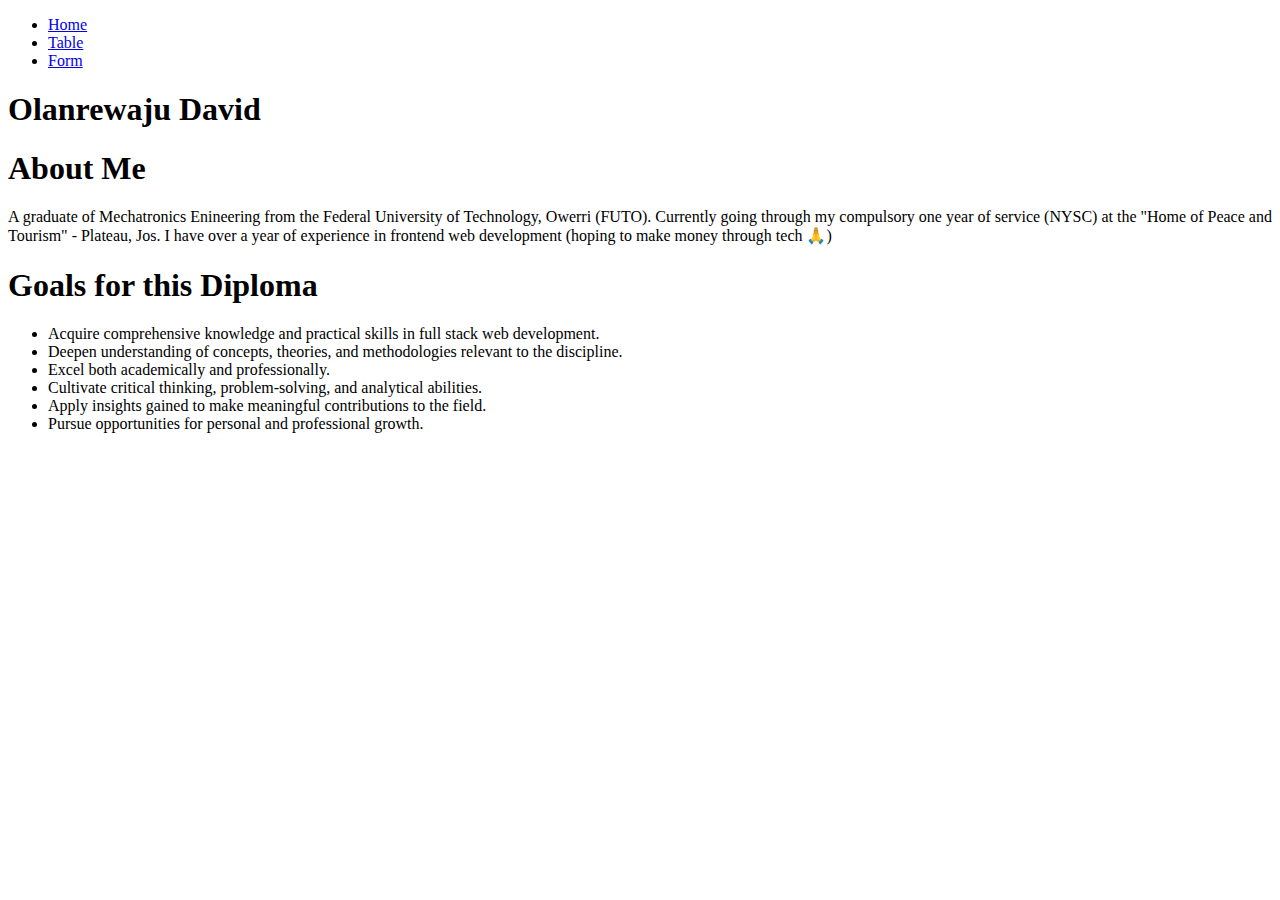
==== index.html @ 3421bb12 "Assignment A" ====
<!DOCTYPE html>
<html lang="en">
  <head>
    <meta charset="UTF-8" />
    <meta name="viewport" content="width=device-width, initial-scale=1.0" />
    <title>Document</title>
  </head>
  <body>
    <nav>
      <ul>
        <li><a href="./index.html">Home</a></li>
        <li><a href="./table.html">Table</a></li>
        <li><a href="./form.html">Form</a></li>
      </ul>
    </nav>

    <section id="home">
      <h1>Olanrewaju David</h1>

      <div class="about">
        <h1>About Me</h1>
        <p>
          A graduate of Mechatronics Enineering from the Federal University of
          Technology, Owerri (FUTO). Currently going through my compulsory one
          year of service (NYSC) at the "Home of Peace and Tourism" - Plateau,
          Jos. I have over a year of experience in frontend web development
          (hoping to make money through tech 🙏)
        </p>
      </div>

      <giv class="goal">
        <h1>Goals for this Diploma</h1>
        <ul>
          <li>
            Acquire comprehensive knowledge and practical skills in full stack
            web development.
          </li>
          <li>
            Deepen understanding of concepts, theories, and methodologies
            relevant to the discipline.
          </li>
          <li>Excel both academically and professionally.</li>
          <li>
            Cultivate critical thinking, problem-solving, and analytical
            abilities.
          </li>
          <li>
            Apply insights gained to make meaningful contributions to the field.
          </li>
          <li>Pursue opportunities for personal and professional growth.</li>
        </ul>
      </giv>
    </section>
  </body>
</html>
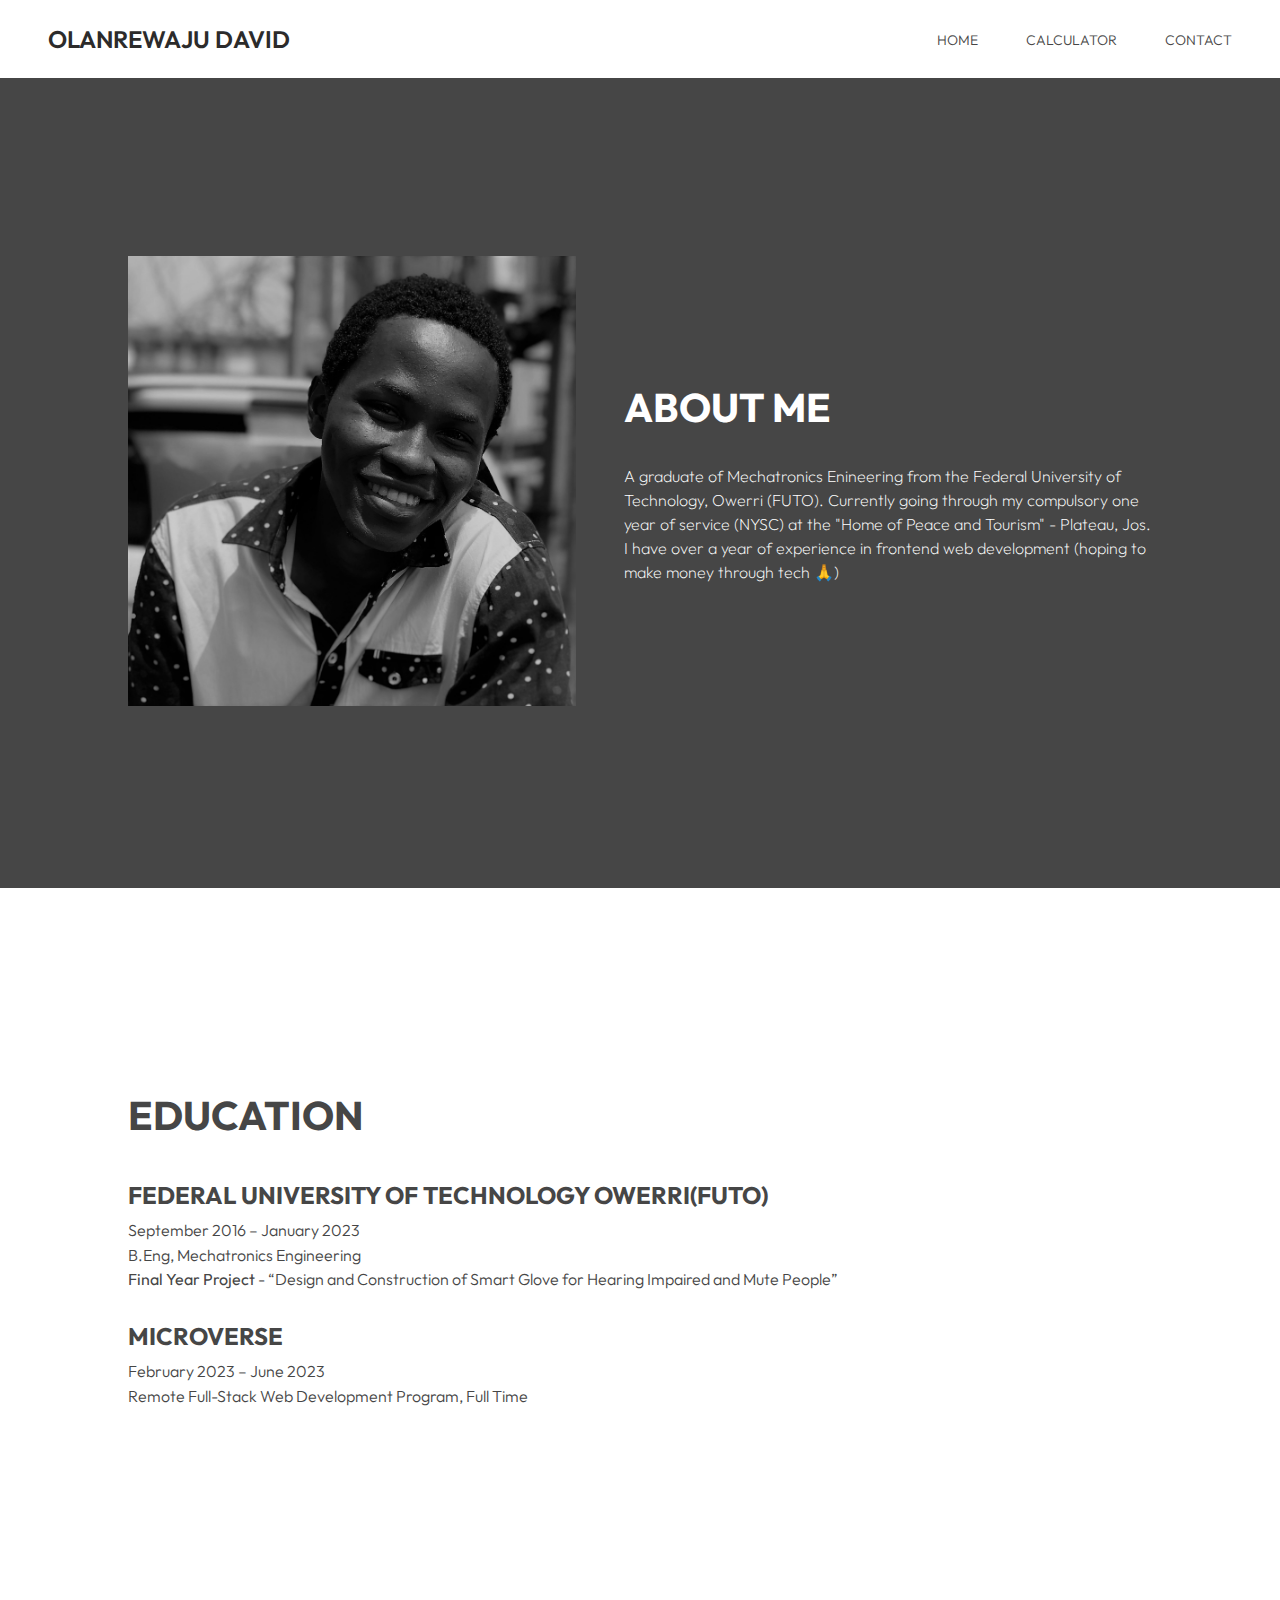
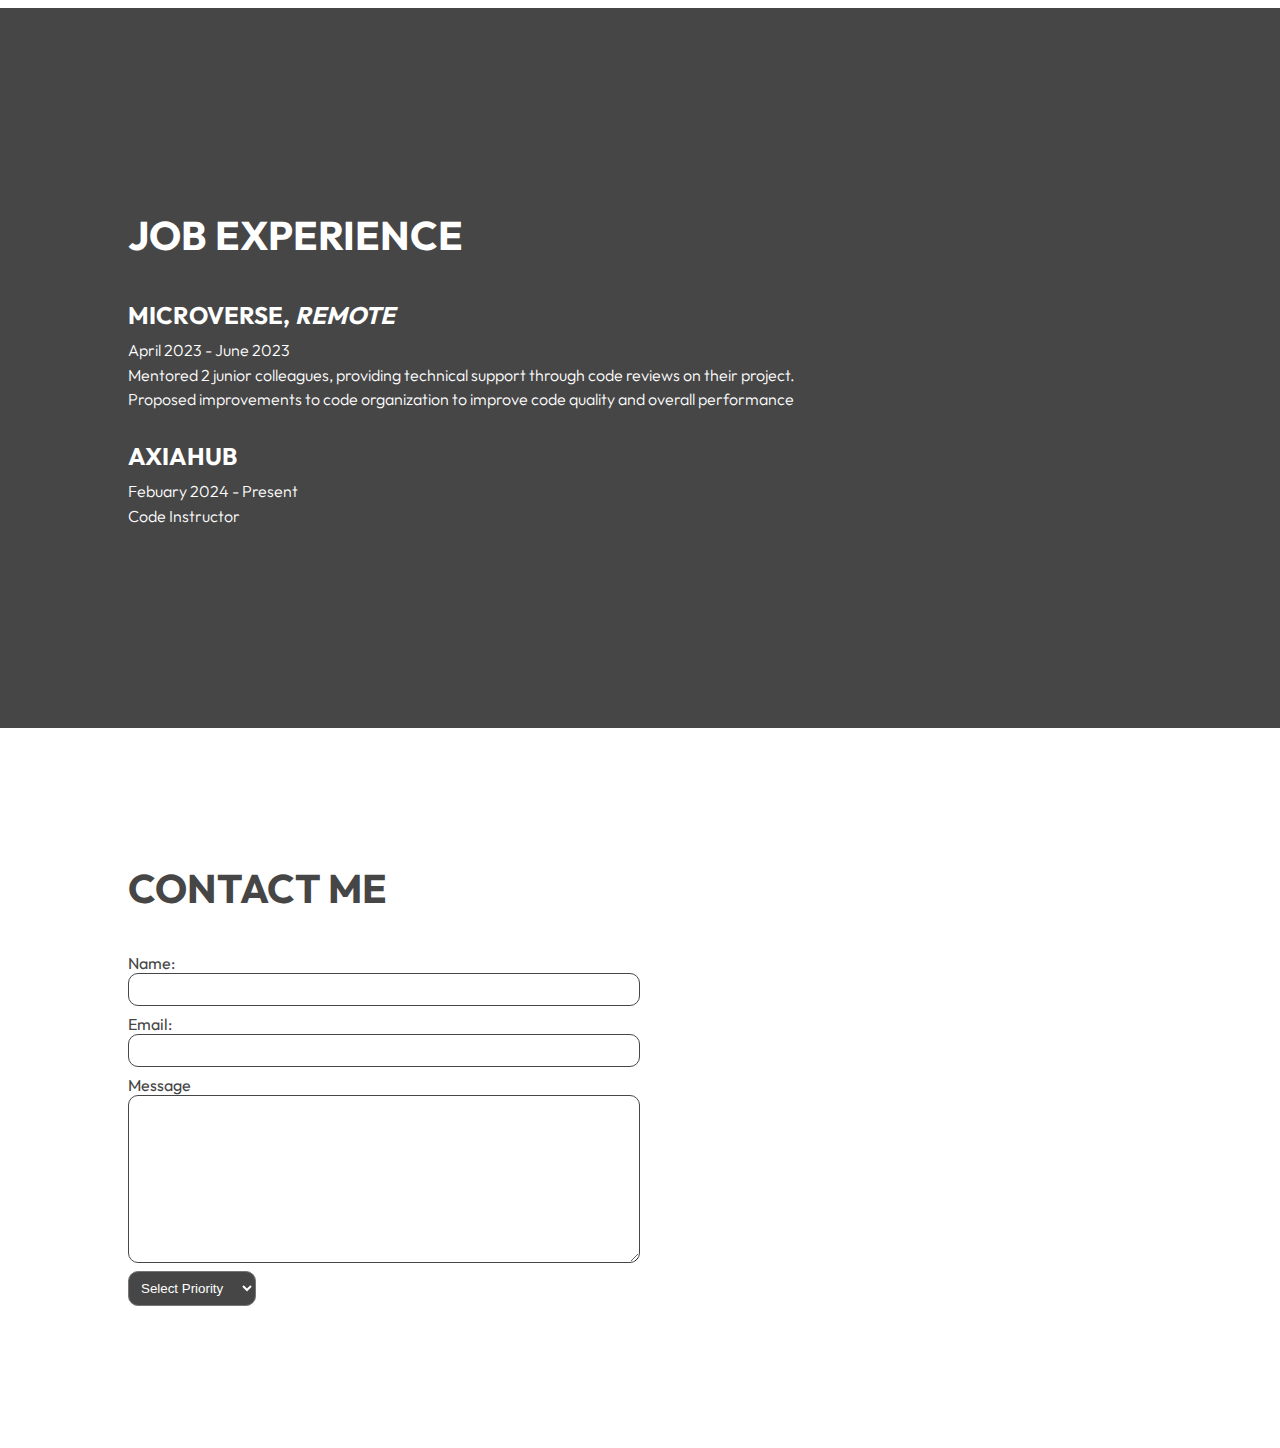
==== commit 516d86c4: "Assignment B" ====
--- a/index.html
+++ b/index.html
@@ -4,31 +4,116 @@
     <meta charset="UTF-8" />
     <meta name="viewport" content="width=device-width, initial-scale=1.0" />
     <title>Document</title>
+    <link rel="stylesheet" href="/assets/style.css">
   </head>
   <body>
     <nav>
+        <h1>Olanrewaju David</h1>
       <ul>
         <li><a href="./index.html">Home</a></li>
-        <li><a href="./table.html">Table</a></li>
-        <li><a href="./form.html">Form</a></li>
+        <li><a href="./calculator.html">Calculator</a></li>
+        <li><a href="./contact.html">Contact</a></li>
       </ul>
     </nav>
 
-    <section id="home">
-      <h1>Olanrewaju David</h1>
+    <div id="main-container">
+      <section class="about">
+        <div class="img-container">
+            <img src="/assets/images/IMG_1379 (2).jpeg" alt="image">
+        </div>
+        <div class="about-content">
+            <h1>About Me</h1>
+            <p>
+              A graduate of Mechatronics Enineering from the Federal University of
+              Technology, Owerri (FUTO). Currently going through my compulsory one
+              year of service (NYSC) at the "Home of Peace and Tourism" - Plateau,
+              Jos. <br> I have over a year of experience in frontend web development
+              (hoping to make money through tech 🙏)
+            </p>
+        </div>
+      </section>
 
-      <div class="about">
-        <h1>About Me</h1>
-        <p>
-          A graduate of Mechatronics Enineering from the Federal University of
-          Technology, Owerri (FUTO). Currently going through my compulsory one
-          year of service (NYSC) at the "Home of Peace and Tourism" - Plateau,
-          Jos. I have over a year of experience in frontend web development
-          (hoping to make money through tech 🙏)
-        </p>
-      </div>
+      <section class="education">
+        <h1>Education</h1>
+        <ul>
+          <li class="list">
+            <h3>FEDERAL UNIVERSITY OF TECHNOLOGY OWERRI(FUTO)</h3>
+            <div class="content">
+                <p>September 2016 – January 2023</p>
+                <p>B.Eng, Mechatronics Engineering</p>
+                <p>
+                  <b>Final Year Project</b> - “Design and Construction of Smart
+                  Glove for Hearing Impaired and Mute People”
+                </p>
+            </div>
+          </li>
+          <li class="list">
+            <h3>Microverse</h3>
+            <div class="content">
+                <p class="date">February 2023 – June 2023</p>
+                <p class="project">Remote Full-Stack Web Development Program, Full Time</p>
+            </div>
+          </li>
+        </ul>
+      </section>
 
-      <giv class="goal">
+      <section class="job">
+        <h1>Job Experience</h1>
+        <ul>
+          <li class="list">
+            <h3>Microverse, <i>Remote</i></h3>
+            <p>April 2023 - June 2023</p>
+            <ul>
+              <li class="p">
+                Mentored 2 junior colleagues, providing technical support
+                through code reviews on their project.
+              </li>
+              <li class="p">
+                Proposed improvements to code organization to improve code
+                quality and overall performance
+              </li>
+            </ul>
+          </li>
+          <li class="list">
+            <h3>AxiaHub</h3>
+            <p>Febuary 2024 - Present</p>
+            <ul>
+              <li class="p">Code Instructor</li>
+            </ul>
+          </li>
+        </ul>
+      </section>
+    </div>
+
+    <div class="contact">
+        <h1>Contact Me</h1>
+        <form>
+            <div class="input">
+              <label for="name">Name:</label>
+              <input type="text" name="text" id="text" required />
+            </div>
+            <div class="input">
+              <label for="name">Email:</label>
+              <input type="email" name="email" id="email" required />
+            </div>
+            <div class="input">
+              <label for="name">Message</label>
+              <textarea name="message" id="message" cols="30" rows="10"></textarea>
+            </div>
+            <div class="input">
+              <select name="priority" id="priority">
+                <option value="">Select Priority</option>
+                <option value="high">High</option>
+                <option value="medium">Medium</option>
+                <option value="low">Low</option>
+              </select>
+            </div>
+          </form>
+    </div>
+  </body>
+</html>
+
+<!-- <div class="goal">
         <h1>Goals for this Diploma</h1>
         <ul>
           <li>
@@ -49,7 +134,4 @@
           </li>
           <li>Pursue opportunities for personal and professional growth.</li>
         </ul>
-      </giv>
-    </section>
-  </body>
-</html>
+      </div> -->
--- a/assets/style.css
+++ b/assets/style.css
@@ -0,0 +1,180 @@
+@import url("https://fonts.googleapis.com/css2?family=Advent+Pro:ital,wght@0,100..900;1,100..900&family=Bebas+Neue&family=Inter:wght@100..900&family=Outfit:wght@100..900&family=Raleway:ital,wght@0,100..900;1,100..900&family=Reddit+Mono:wght@200..900&display=swap");
+@import url("https://fonts.googleapis.com/css2?family=Outfit:wght@100..900&display=swap");
+
+* {
+  margin: 0;
+  padding: 0;
+  box-sizing: border-box;
+}
+
+body {
+  font-family: "Outfit", sans-serif;
+  max-width: 100vw;
+  background-color: #464646;
+  color: #fff;
+}
+
+nav {
+  display: flex;
+  justify-content: space-between;
+  align-items: center;
+  padding: 1.5rem 3rem;
+  background-color: #fff;
+  color: #2c2b2b;
+}
+
+nav h1 {
+  text-transform: uppercase;
+  font-weight: 600;
+  font-size: 24px;
+}
+
+nav ul {
+  display: flex;
+  gap: 3rem;
+}
+
+nav ul li {
+  list-style: none;
+}
+
+a {
+  text-decoration: none;
+  font-size: 14px;
+  font-weight: 300;
+  text-transform: uppercase;
+  color: #464646;
+}
+
+a:hover {
+  border-bottom: 1px solid #464646;
+  padding-bottom: 5px;
+}
+
+.about {
+  padding: 0 8rem;
+  height: 90vh;
+  display: flex;
+  flex-direction: row;
+  gap: 3rem;
+  align-items: center;
+}
+
+.img-container img {
+  width: 35vw;
+}
+
+.about-content h1 {
+  font-size: 40px;
+  text-transform: uppercase;
+  padding-bottom: 2rem;
+}
+
+.about-content p {
+  font-weight: 200;
+  line-height: 1.5rem;
+}
+
+.education {
+  display: flex;
+  flex-direction: column;
+  justify-content: center;
+  padding: 3rem 8rem;
+  background-color: #fff;
+  color: #464646;
+  height: 80vh;
+}
+
+.education h1,
+.job h1,
+.contact h1 {
+  font-size: 40px;
+  text-transform: uppercase;
+  padding-bottom: 0.5rem;
+}
+
+.education ul li,
+.job ul li {
+  list-style: none;
+}
+
+.list h3 {
+  font-size: 24px;
+  padding-bottom: 0.3rem;
+  text-transform: uppercase;
+}
+
+.list {
+  padding-top: 2rem;
+}
+
+.list p,
+.p {
+  padding-top: 0.3rem;
+  font-weight: 300;
+}
+
+.job {
+  display: flex;
+  flex-direction: column;
+  justify-content: center;
+  padding: 3rem 8rem;
+  background-color: #464646;
+  color: #fff;
+  height: 80vh;
+}
+
+.contact {
+  display: flex;
+  flex-direction: column;
+  justify-content: center;
+  padding: 3rem 8rem;
+  background-color: #fff;
+  color: #464646;
+  height: 80vh;
+}
+
+form {
+  margin-top: 2rem;
+  width: 40vw;
+}
+
+.input {
+  display: flex;
+  flex-direction: column;
+  padding-bottom: 0.5rem;
+}
+
+input,
+textarea {
+  padding: 0.5rem 1rem;
+  border-radius: 10px;
+  outline: none;
+  border: 1px solid #464646;
+}
+
+select {
+  padding: 0.5rem;
+  width: 10vw;
+  border-radius: 10px;
+  background-color: #464646;
+  outline: none;
+  color: #fff;
+}
+
+.contact-container {
+  display: flex;
+  flex-direction: column;
+  justify-content: center;
+  align-items: center;
+  padding: 3rem 8rem;
+  background-color: #464646;
+  color: #fff;
+  height: 80vh;
+}
+
+.contact-container h1 {
+  font-size: 40px;
+  text-transform: uppercase;
+  padding-bottom: 0.5rem;
+}
